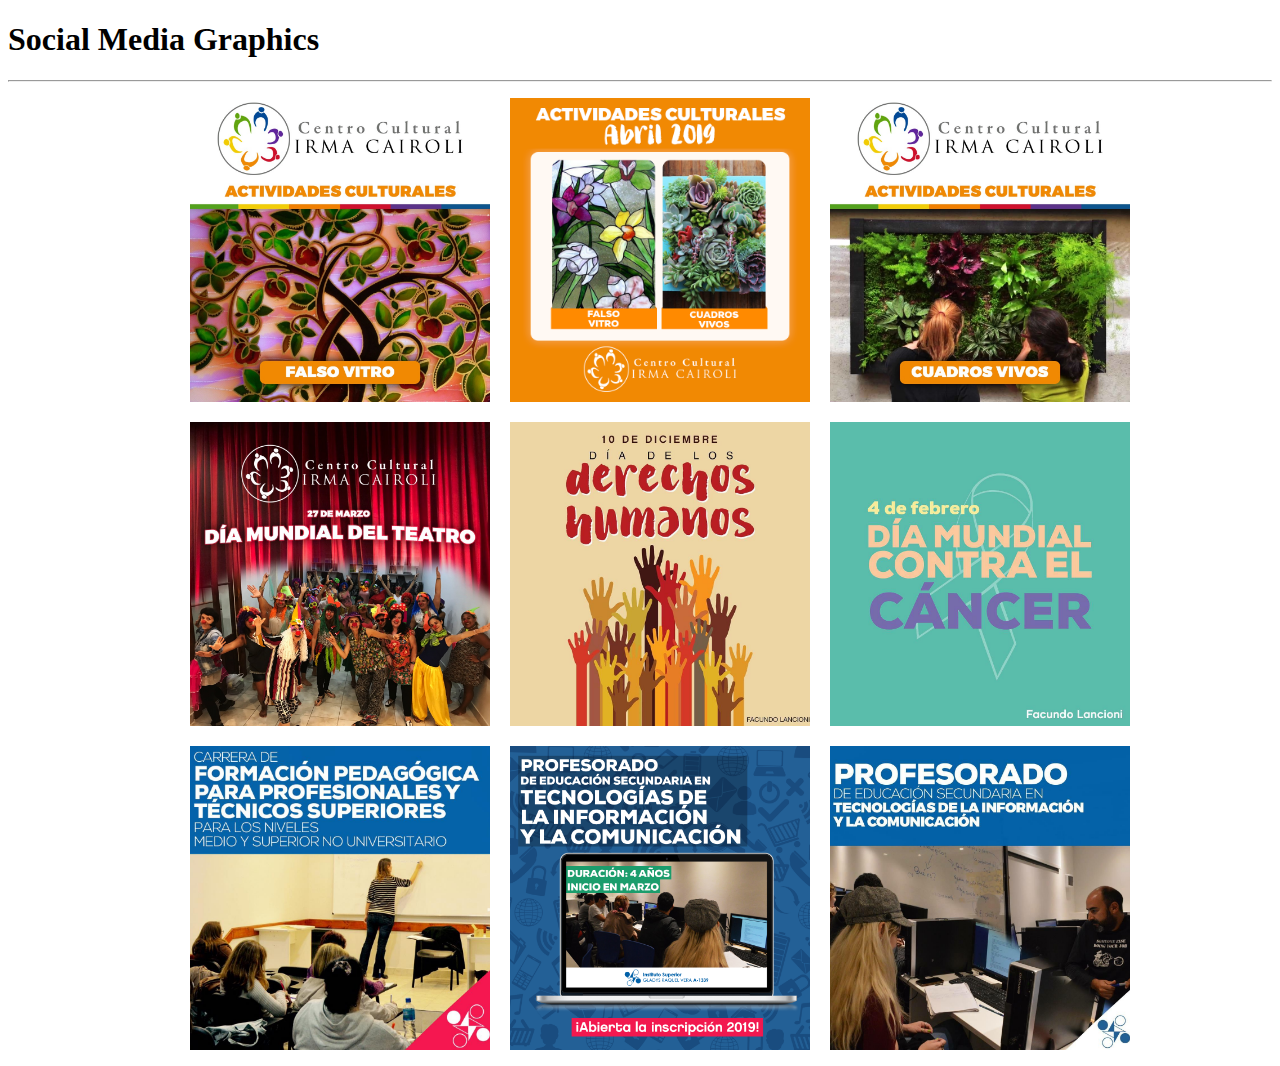
==== gallery/index.html @ 6cb8c26b "Social media graphics gallery coded using CSS Grid" ====
<!DOCTYPE html>
<html>
<head>
	<title>Social Media  | Augusto Toloza</title>
	<link rel="stylesheet" type="text/css" href="style.css">
	<meta name="viewport" content="width=device-width, initial-scale=1.0">
</head>
<body>
<div id="header">
	<h1>Social Media Graphics</h1>
	<hr>
</div>
<div id="content">
	<div id="gallery">
		<div class="post">
			<img src="1.png">
		</div>
		<div class="post">
			<img src="2.png">
		</div>
		<div class="post">
			<img src="3.png">
		</div>
		<div class="post">
			<img src="4.png">
		</div>
		<div class="post">
			<img src="5.jpg">
		</div>
		<div class="post">
			<img src="6.jpg">
		</div>
		<div class="post">
			<img src="7.jpg">
		</div>
		<div class="post">
			<img src="8.png">
		</div>
		<div class="post">
			<img src="9.png">
		</div>
</div>			
</div>
</body>
</html>
---- gallery/style.css ----
#content {
	display: flex;
	align-content: center;
	justify-content: center;
	margin: 1rem;
}
#gallery {
	max-width: 900px;
	display: grid;
	grid-gap: 20px;
	grid-template-columns: repeat(3, minmax(300px, 1fr));
}

img {
	width: 300px;
	height: 100%;
	object-fit: cover;
}

@media (max-width: 900px) {
	#gallery {
	display: grid;
	grid-gap: 10px;
	grid-template-columns: repeat(auto-fill, minmax(200px, 3fr));
	}
	img {
	width: 100%;
	height: 100%;
	object-fit: cover;
}
}
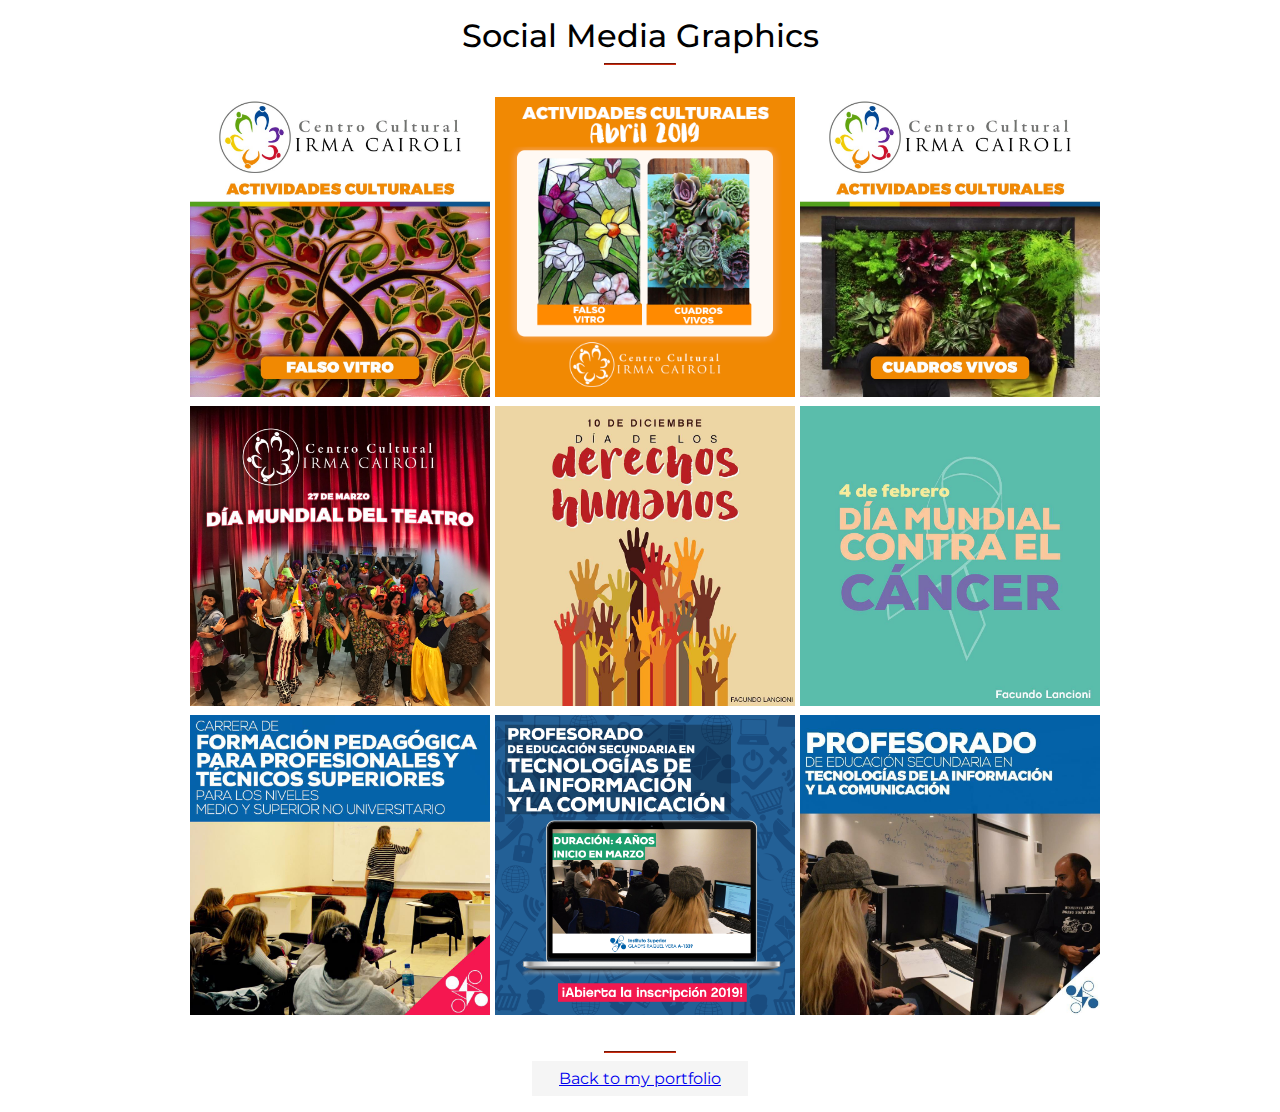
==== commit 41358912: "Add files via upload" ====
--- a/gallery/index.html
+++ b/gallery/index.html
@@ -2,6 +2,7 @@
 <html>
 <head>
 	<title>Social Media  | Augusto Toloza</title>
+	<link href="https://fonts.googleapis.com/css?family=Montserrat:100,300,400,500,700,900" rel="stylesheet">
 	<link rel="stylesheet" type="text/css" href="style.css">
 	<meta name="viewport" content="width=device-width, initial-scale=1.0">
 </head>
@@ -39,7 +40,12 @@
 		<div class="post">
 			<img src="9.png">
 		</div>
-</div>			
+	</div>
+</div>
+<hr>
+<a href="/">
+<div class="footer">Back to my portfolio</div>
+</a>
 </div>
 </body>
 </html>--- a/gallery/style.css
+++ b/gallery/style.css
@@ -1,27 +1,53 @@
+body {
+	margin: 1rem;
+	font-family: 'Montserrat', sans-serif;
+
+}
+h1 {
+	font-weight: 500;
+	text-align: center;
+	max-width: 650px;
+	margin: 0 auto;
+}
+hr {
+	width: 70px;
+	border-color: #CC2C10;
+}
 #content {
 	display: flex;
 	align-content: center;
 	justify-content: center;
-	margin: 1rem;
+	margin: 2rem;
 }
 #gallery {
+	margin: 0 auto;
 	max-width: 900px;
 	display: grid;
-	grid-gap: 20px;
+	grid-gap: 5px;
 	grid-template-columns: repeat(3, minmax(300px, 1fr));
 }
 
 img {
 	width: 300px;
-	height: 100%;
+	height: 300px;
 	object-fit: cover;
 }
 
+.footer {
+	text-align: center;
+	background-color: #F5F5F5;
+	padding: 0.5rem;
+	justify-content: center;
+	width: 200px;
+	margin: 0 auto;
+}
+
 @media (max-width: 900px) {
+
 	#gallery {
 	display: grid;
 	grid-gap: 10px;
-	grid-template-columns: repeat(auto-fill, minmax(200px, 3fr));
+	grid-template-columns: repeat(auto-fill, minmax(250px, 3fr));
 	}
 	img {
 	width: 100%;
